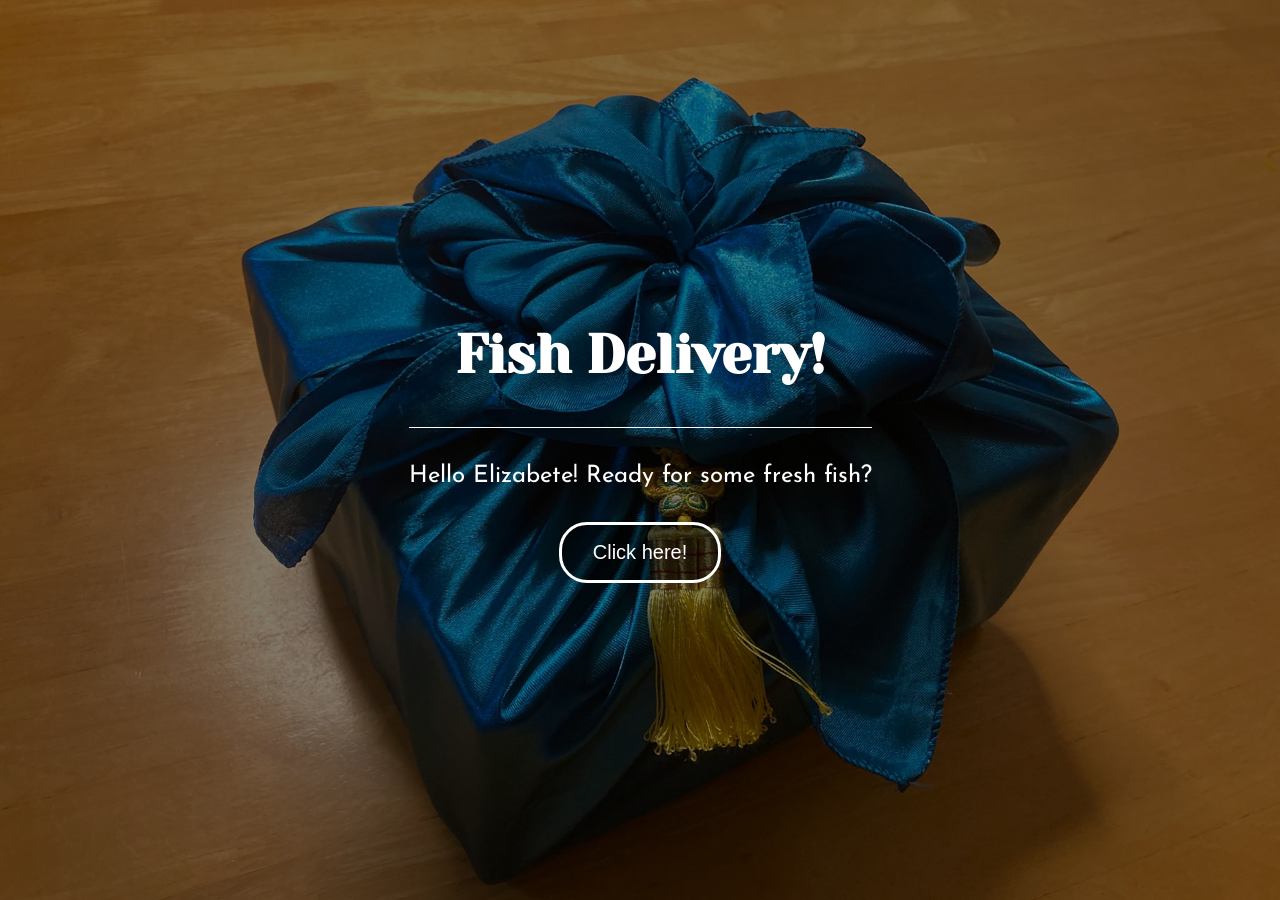
==== index.html @ e7cdf2ce "made test.html/css/js to main: index.html, style.css, script.js" ====
<!DOCTYPE html>
<html>

  <head>
    <meta charset="utf-8">
    <meta name="viewport" content="width=device-width, initial-scale=1.0, maximum-scale=1.0, user-scalable=no">
    <title>Korean Fish Delivery!!</title>
    <link rel="stylesheet" type="text/css" href="style.css" />

    <link rel="preconnect" href="https://fonts.googleapis.com">
    <link rel="preconnect" href="https://fonts.gstatic.com" crossorigin>
    <link href="https://fonts.googleapis.com/css2?family=Yeseva+One&display=swap" rel="stylesheet"> 

    <link rel="preconnect" href="https://fonts.googleapis.com">
    <link rel="preconnect" href="https://fonts.gstatic.com" crossorigin>
    <link href="https://fonts.googleapis.com/css2?family=Josefin+Sans&family=Yeseva+One&display=swap" rel="stylesheet"> 
    
  </head>

  <body>

    <div id="my_slide" class="slide slide-reveal">
      <div class="words">
        <h1 id="my_header">Fish Delivery!</h1>
        <p id="my_text" class="comment">
        Hello Elizabete! Ready for some fresh fish?
        </p>
        <button id="my_button" type="button" class="myButton">Click here!</button>
      </div>
    </div>

    <div id="next_slide" class="slide slide-hidden">
      <div class="words">
        <h1 id="next_header">hahahaha</h1>
        <p id="next_text" class="comment">
        hahahahahah 
        </p>
        <button id="next_button" type="button" class="myButton">no!</button>
      </div>
    </div>

  
    <script src="script.js"></script>
  </body>
</html>
---- style.css ----
/* Set the margin to 0 to make sure the page stretches all the way to the edge of the browser window. */
body {
  margin: 0;
}

header, footer {
  background-color: #630031;
}

header, .slide {
  font-family: Josefin Sans, sans-serif;
  color: #fff;
  min-height: 100vh;
  display: flex;
}

h1 {
  font-family: 'Yeseva One', cursive;
  font-size: calc(1em + 3vw);
  padding-bottom: .67em;
  border-bottom: 1px solid;
  line-height: 1.3;
  text-align: center;
}

.slide {
  /* dynamically adjust to screen width/height for mobile */
  min-width: 100dvw; 
  min-height: 100dvh; 
  max-width: 100dvw; 
  max-height: 100dvh;
  /* for backgroud img */
  background-repeat: no-repeat;
  background-size: cover;
  background-position: center;


}

.slide-reveal {
  background-image: url('photo/wrapper.jpeg');
  background-color: rgba(0, 0, 0, 0.5); /* Black opacity layer */
  background-blend-mode: multiply;       /* Blends color and image together */
}

.slide-hidden {
  background-image: url('photo/box_opened.jpeg');
  background-color: rgba(0, 0, 0, 0.5); /* Black opacity layer */
  background-blend-mode: multiply;       /* Blends color and image together */

  position: absolute;
  top: -100dvh;
  transform: translateY(0);
  transition: transform 1s ease;
}

.slide-hidden.end-state {
  transform: translateY(100dvh);
}

.words {
  margin: auto;
  padding: 50px;

}

.comment {
  color: #ffffff;
  font-size: 24px;
  font-family: 'Josefin Sans', sans-serif;
  text-align: center;
}


.myButton {
  display: flex;
  justify-content: center;
  align-content: center;

  border-radius: 28px;
  border: 3px solid #ffffff;
  cursor: pointer;
  color: #ffffff;
  font-size: 20px;
  padding: 16px 31px;
  text-decoration: none;
  margin: 1.69em auto;
  user-select: none;
  background-color:rgba(0,0,0,0.5);
}
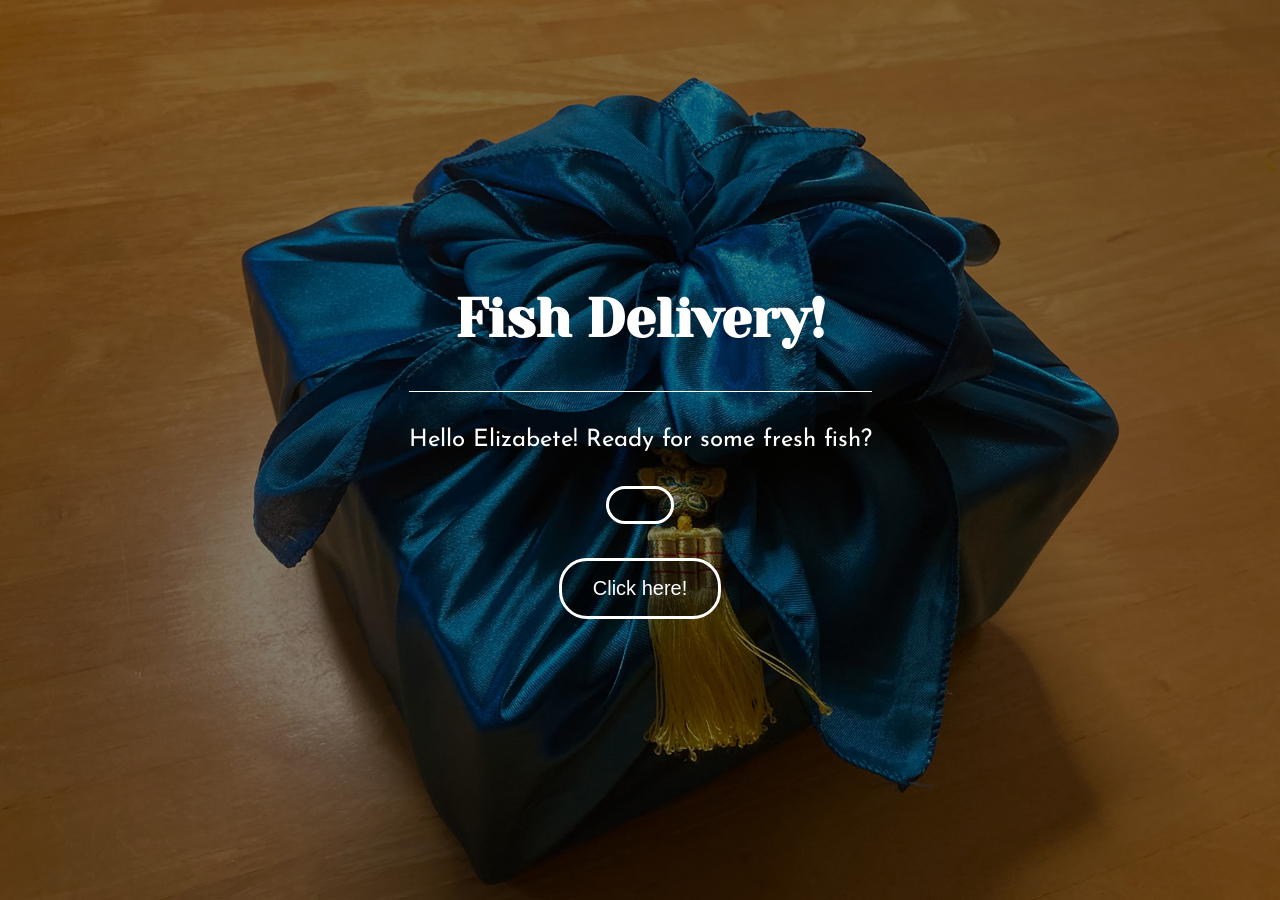
==== commit 166b2145: "now it have two button, A and B. Which are pointing to next slide index." ====
--- a/index.html
+++ b/index.html
@@ -25,7 +25,8 @@
         <p id="my_text" class="comment">
         Hello Elizabete! Ready for some fresh fish?
         </p>
-        <button id="my_button" type="button" class="myButton">Click here!</button>
+        <button id="my_buttonA" type="button" class="myButton"></button>
+        <button id="my_buttonB" type="button" class="myButton">Click here!</button>
       </div>
     </div>
 
@@ -35,7 +36,8 @@
         <p id="next_text" class="comment">
         hahahahahah 
         </p>
-        <button id="next_button" type="button" class="myButton">no!</button>
+        <button id="next_buttonA" type="button" class="myButton">hoho</button>
+        <button id="next_buttonB" type="button" class="myButton">hehe</button>
       </div>
     </div>
 
--- a/style.css
+++ b/style.css
@@ -44,7 +44,7 @@
 }
 
 .slide-hidden {
-  background-image: url('photo/box_opened.jpeg');
+  background-image: url('photo/box_closed1.jpeg');
   background-color: rgba(0, 0, 0, 0.5); /* Black opacity layer */
   background-blend-mode: multiply;       /* Blends color and image together */
 
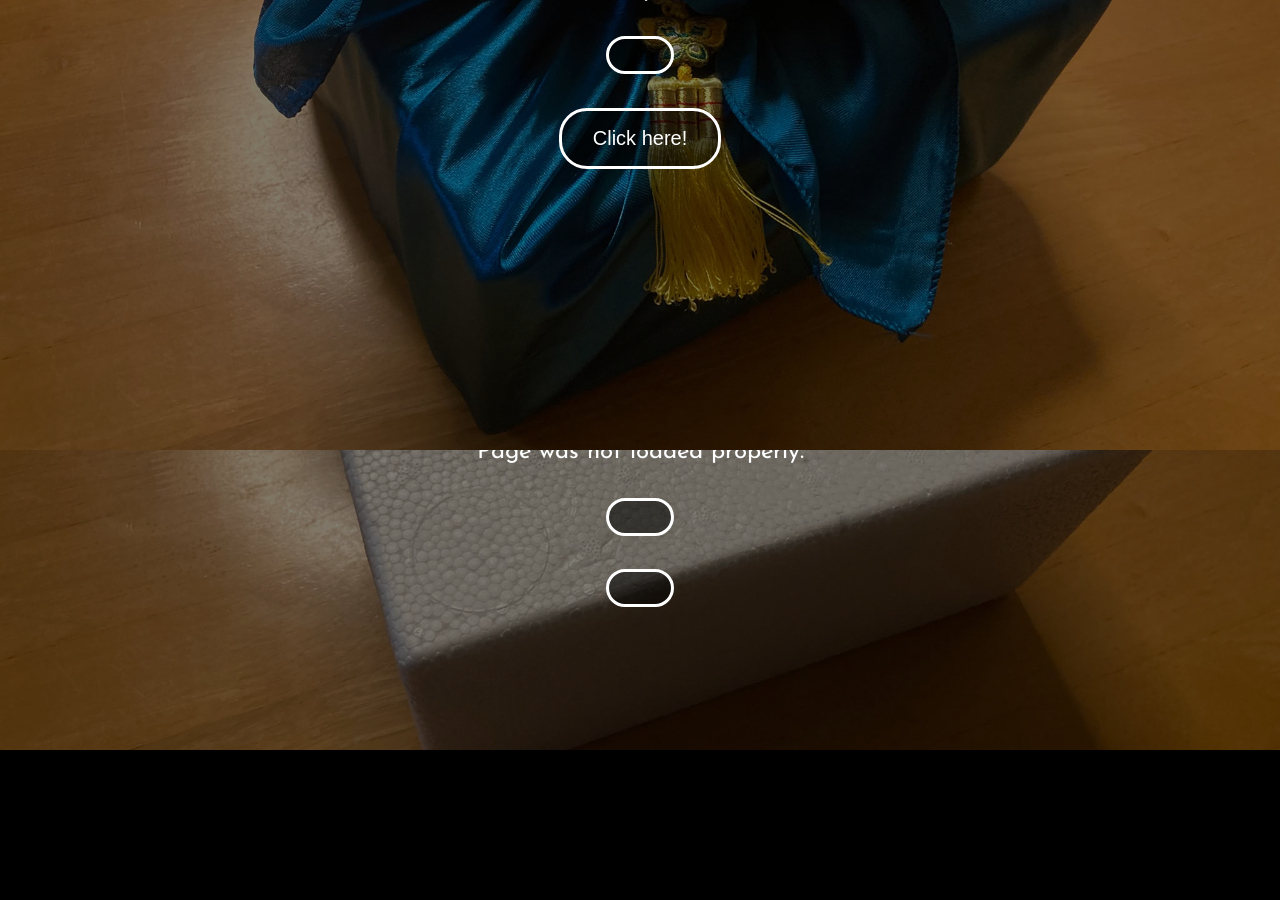
==== commit 2f49b9f3: "changed header and text of next_slide to tell user to refresh. Directly adding console log on device" ====
--- a/index.html
+++ b/index.html
@@ -19,6 +19,17 @@
 
   <body>
 
+    <div id="next_slide" class="slide slide-hidden">
+      <div class="words">
+        <h1 id="next_header">Please refresh the page</h1>
+        <p id="next_text" class="comment">
+        Page was not loaded properly. 
+        </p>
+        <button id="next_buttonA" type="button" class="myButton"></button>
+        <button id="next_buttonB" type="button" class="myButton"></button>
+      </div>
+    </div>
+
     <div id="my_slide" class="slide slide-reveal">
       <div class="words">
         <h1 id="my_header">Fish Delivery!</h1>
@@ -30,17 +41,11 @@
       </div>
     </div>
 
-    <div id="next_slide" class="slide slide-hidden">
-      <div class="words">
-        <h1 id="next_header">hahahaha</h1>
-        <p id="next_text" class="comment">
-        hahahahahah 
-        </p>
-        <button id="next_buttonA" type="button" class="myButton">hoho</button>
-        <button id="next_buttonB" type="button" class="myButton">hehe</button>
-      </div>
+    <div id="vid_slide" class="slide slide-video">
+      <video controls id="my_video"> 
+        <source id="vid_source" type="video/mp4">
+      </video>
     </div>
-
   
     <script src="script.js"></script>
   </body>
--- a/style.css
+++ b/style.css
@@ -41,6 +41,10 @@
   background-image: url('photo/wrapper.jpeg');
   background-color: rgba(0, 0, 0, 0.5); /* Black opacity layer */
   background-blend-mode: multiply;       /* Blends color and image together */
+  position: absolute; /* seems like this bring slide on top of the stack */
+  top: -50dvh;
+  transform: translateY(0);
+  transition: transform 0.5s ease;
 }
 
 .slide-hidden {
@@ -48,20 +52,28 @@
   background-color: rgba(0, 0, 0, 0.5); /* Black opacity layer */
   background-blend-mode: multiply;       /* Blends color and image together */
 
-  position: absolute;
+}
+
+.slide-reveal.end-state {
+  transform: translateY(-100dvh);
+}
+
+.slide-video {
+  object-fit: contain;
+  position: absolute; /* seems like this bring slide on top of the stack */
+  /*margin-top: -100dvh;*/
   top: -100dvh;
   transform: translateY(0);
-  transition: transform 1s ease;
+  transition: transform 0.5s ease;
 }
 
-.slide-hidden.end-state {
+.slide-video.end-state {
   transform: translateY(100dvh);
 }
 
 .words {
   margin: auto;
   padding: 50px;
-
 }
 
 .comment {
@@ -89,3 +101,4 @@
   background-color:rgba(0,0,0,0.5);
 }
 
+
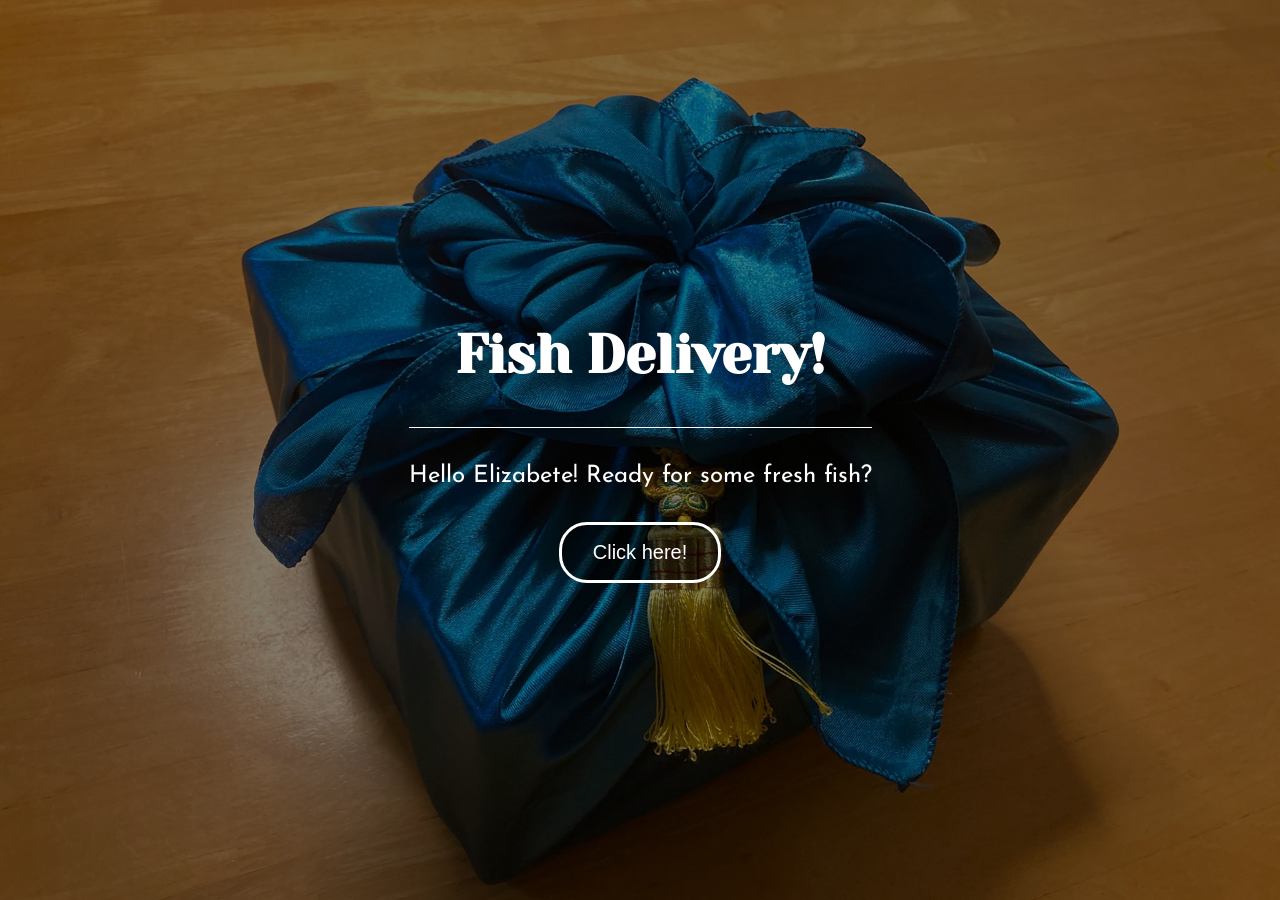
==== commit 9de37561: "adjusted to display 1 or 2 buttons (instead of always displaying 2)." ====
--- a/index.html
+++ b/index.html
@@ -34,10 +34,10 @@
       <div class="words">
         <h1 id="my_header">Fish Delivery!</h1>
         <p id="my_text" class="comment">
-        Hello Elizabete! Ready for some fresh fish?
+        Hello Elizabete!! Ready for some fresh fish?
         </p>
-        <button id="my_buttonA" type="button" class="myButton"></button>
-        <button id="my_buttonB" type="button" class="myButton">Click here!</button>
+        <button id="my_buttonA" type="button" class="myButton">Click here!</button>
+        <button id="my_buttonB" type="button" class="myButton"></button>
       </div>
     </div>
 
--- a/style.css
+++ b/style.css
@@ -42,7 +42,7 @@
   background-color: rgba(0, 0, 0, 0.5); /* Black opacity layer */
   background-blend-mode: multiply;       /* Blends color and image together */
   position: absolute; /* seems like this bring slide on top of the stack */
-  top: -50dvh;
+  top: 0;
   transform: translateY(0);
   transition: transform 0.5s ease;
 }
@@ -101,4 +101,8 @@
   background-color:rgba(0,0,0,0.5);
 }
 
-
+video {
+  width: 100dvw;
+  height: auto;
+  background-color: rgba(0, 0, 0, 1); /* Black */
+}
